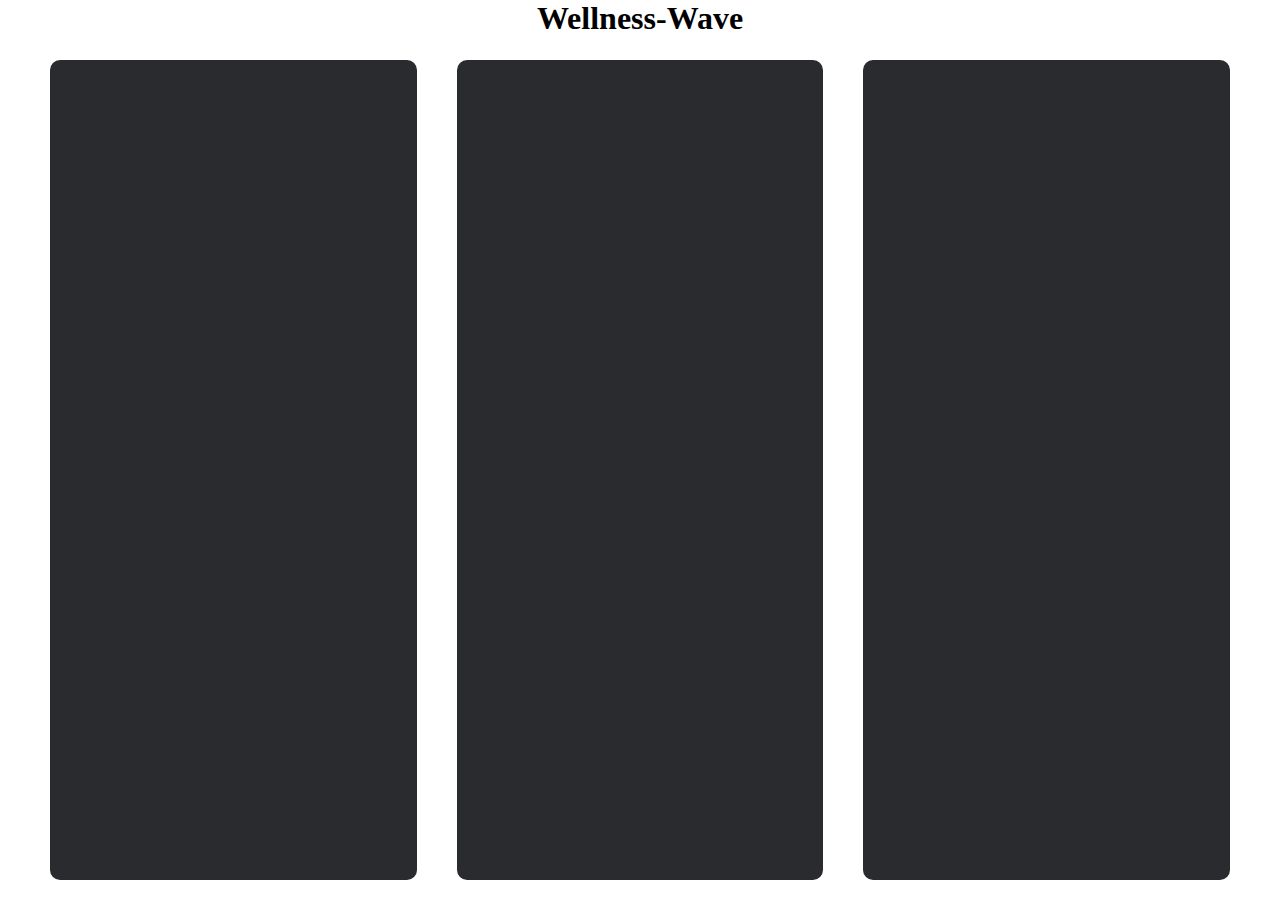
==== index.html @ 676b04f3 "liten ändring" ====
<!DOCTYPE html>
<html lang="en">
<head>
  <meta charset="UTF-8">
  <meta name="viewport" content="width=device-width, initial-scale=1.0">
  <title>Wellness-Wave</title>
  <link rel="stylesheet" href="css/style.css">
</head>
<body>
  <div id="grid_wrapper">

    <header>
      <h1>Wellness-Wave</h1>
    </header>
    
    <section id="section_1">
    </section>

    <section id="section_2">
    </section>

    <section id="section_3">
    </section>
  </div>
</body>
</html>
---- css/style.css ----
/*
basic dark mode colors
bg = rgb(42,43,46);
white = rgb(245,245,245);
red = rgb(247,121,121);
blu = rgb(131,215,234);

vsc theme colors:
bg = rgb(40,44,52)
fg = rgb(44,49,60)
red = rgb(224,108,117)
blu = rgb(86,182,194)
green = rgb(152,195,121)

*/

* {
  margin: 0;
  padding: 0;
  box-sizing: border-box;
}

#grid_wrapper {
  display: grid;
  height: 100vh;
  grid-template-columns: minmax(0, 1fr) minmax(0, 1fr) minmax(0, 1fr);
  grid-template-rows: minmax(0, 50px) minmax(0, 1fr);
  grid-template-areas:
  "hea hea hea"
  "se1 se2 se3"
  ;
}


header {
  grid-area: hea;
  grid-template-columns:repeat(4, 1fr);
  place-items:center;
  justify-content: center;
  /*margin: top right bottom left*/
  margin: 0px 20px 0px 20px;
  text-align: center;
}

#section_1 {
  background: rgb(42,43,46);
  grid-area: se1;
  /*margin: top right bottom left*/
  margin: 10px 10px 20px 50px;
  border-radius: 10px;
}

#section_2 {
  background: rgb(42,43,46);
  grid-area: se2;
  /*margin: top right bottom left*/
  margin: 10px 30px 20px 30px;
  border-radius: 10px;
}

#section_3 {
  background: rgb(42,43,46);
  grid-area: se3;
  /*margin: top right bottom left*/
  margin: 10px 50px 20px 10px;
  border-radius: 10px;
}
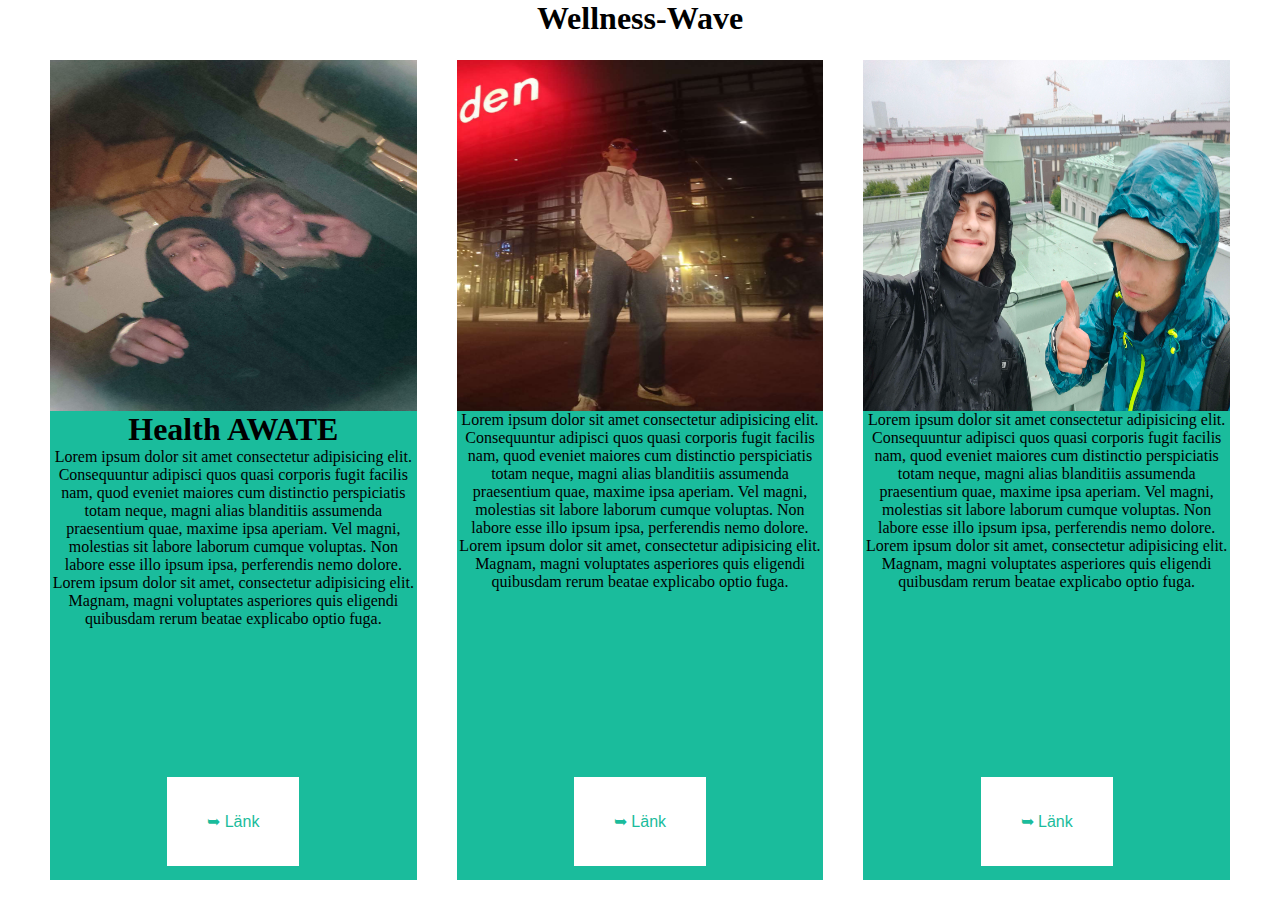
==== commit 019270de: "slut" ====
--- a/index.html
+++ b/index.html
@@ -14,12 +14,70 @@
     </header>
     
     <section id="section_1">
+
+      <div id="box_wrapper">
+
+        <section id="image">
+          <img src="img/kran.jpg" alt="" style="width: 100%;">
+        </section>
+
+        <section id="section">
+          <h1>Health AWATE</h1>
+          <p>Lorem ipsum dolor sit amet consectetur adipisicing elit. Consequuntur adipisci quos quasi corporis fugit facilis nam, quod eveniet maiores cum distinctio perspiciatis totam neque, magni alias blanditiis assumenda praesentium quae, maxime ipsa aperiam. Vel magni, molestias sit labore laborum cumque voluptas. Non labore esse illo ipsum ipsa, perferendis nemo dolore.
+          Lorem ipsum dolor sit amet, consectetur adipisicing elit. Magnam, magni voluptates asperiores quis eligendi quibusdam rerum beatae explicabo optio fuga.
+          </p>
+        </section>
+
+        <section id="footer">
+          <button class="button">➥ Länk</button>
+        </section>
+
+      </div>
+
     </section>
 
     <section id="section_2">
+
+      <div id="box_wrapper">
+
+        <section id="image">
+          <img src="img/bio.jpg" alt="" style="width: 100%;">
+        </section>
+
+        <section id="section">
+          <p>Lorem ipsum dolor sit amet consectetur adipisicing elit. Consequuntur adipisci quos quasi corporis fugit facilis nam, quod eveniet maiores cum distinctio perspiciatis totam neque, magni alias blanditiis assumenda praesentium quae, maxime ipsa aperiam. Vel magni, molestias sit labore laborum cumque voluptas. Non labore esse illo ipsum ipsa, perferendis nemo dolore.
+          Lorem ipsum dolor sit amet, consectetur adipisicing elit. Magnam, magni voluptates asperiores quis eligendi quibusdam rerum beatae explicabo optio fuga.
+          </p>
+        </section>
+
+        <section id="footer">
+          <button class="button">➥ Länk</button>
+        </section>
+
+      </div>
+
     </section>
 
     <section id="section_3">
+
+      <div id="box_wrapper">
+
+        <section id="image">
+          <img src="img/theodor.jpg" alt="" style="width: 100%;">
+        </section>
+
+        <section id="section">
+          <p>Lorem ipsum dolor sit amet consectetur adipisicing elit. Consequuntur adipisci quos quasi corporis fugit facilis nam, quod eveniet maiores cum distinctio perspiciatis totam neque, magni alias blanditiis assumenda praesentium quae, maxime ipsa aperiam. Vel magni, molestias sit labore laborum cumque voluptas. Non labore esse illo ipsum ipsa, perferendis nemo dolore.
+          Lorem ipsum dolor sit amet, consectetur adipisicing elit. Magnam, magni voluptates asperiores quis eligendi quibusdam rerum beatae explicabo optio fuga.
+          </p>
+        </section>
+
+        <section id="footer">
+          <button class="button">➥ Länk</button>
+        </section>
+
+      </div>
+
     </section>
   </div>
 </body>
--- a/css/style.css
+++ b/css/style.css
@@ -65,3 +65,60 @@
   margin: 10px 50px 20px 10px;
   border-radius: 10px;
 }
+
+#box_wrapper {
+  display: grid;
+  height: 100%;
+  grid-template-rows: minmax(0, 3fr) minmax(0, 3fr) minmax(0, 1fr);
+  grid-template-areas:
+  "img"
+  "sec"
+  "foo"
+  ;
+}
+
+#image {
+  grid-area: img;
+  display: flex;
+  
+  /*margin: top right bottom left*/
+  overflow: hidden;
+}
+
+#section {
+
+  grid-area: sec;
+  background: #1abc9c;
+  /*margin: top right bottom left*/
+  overflow: hidden;
+  text-align: center;
+}
+
+#footer { 
+  display: flex;
+  grid-area: foo;
+  background: #1abc9c;
+  /*margin: top right bottom left*/
+  justify-content: center;
+  align-items: center;
+
+}
+
+.button {
+  background-color: white; /* Green */
+  border: none;
+  color: #1abc9c;
+  border: 2px solid #1abc9c; /* Green */
+  height: 80%;
+  padding: 2px 40px;
+  text-align: center;
+  text-decoration: none;
+  display: inline-block;
+  font-size: 16px;
+  transition-duration: 0.4s;
+}
+
+.button:hover {
+  background-color: #1abc9c; /* Green */
+  color: white;
+}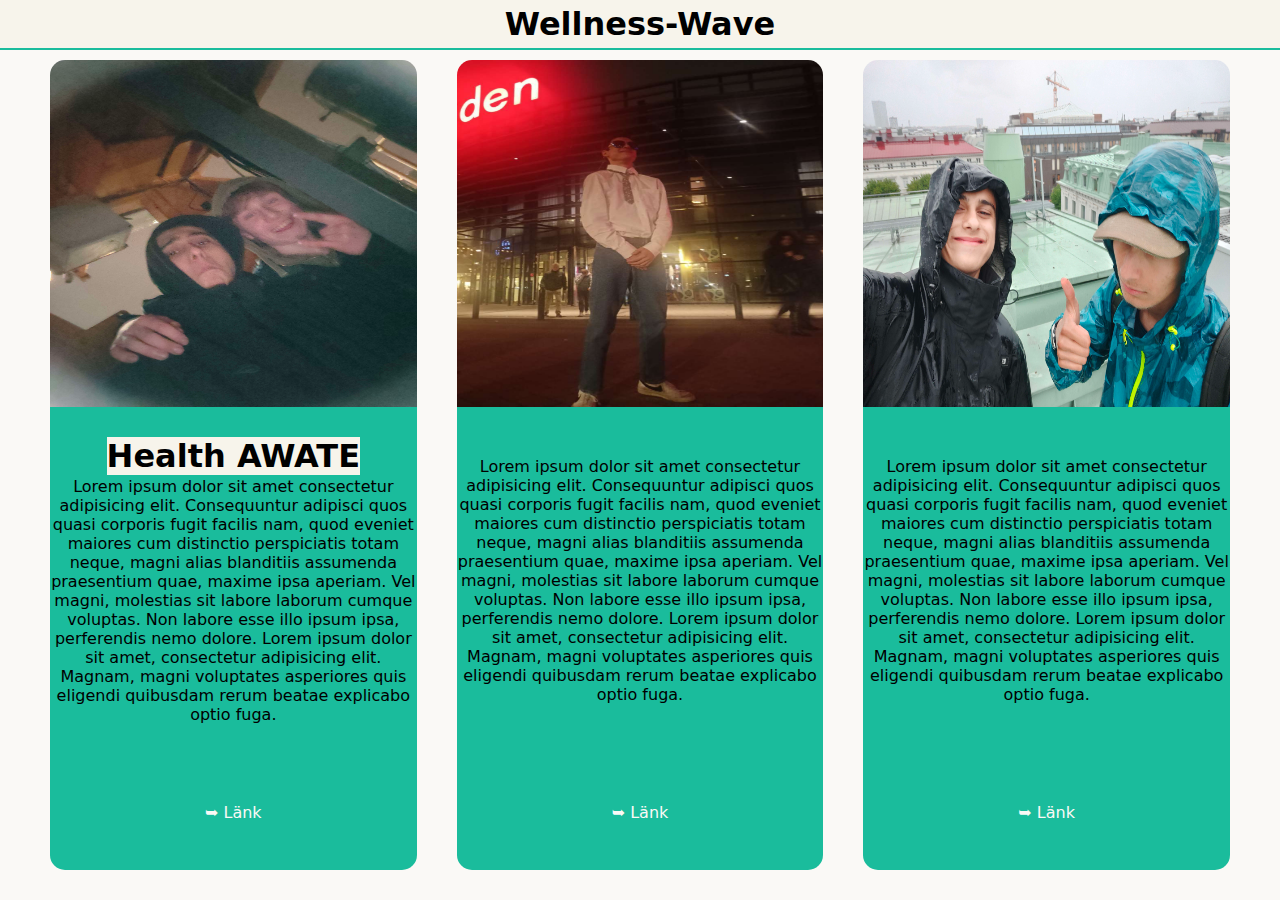
==== commit 0b697af2: "pus" ====
--- a/index.html
+++ b/index.html
@@ -9,9 +9,10 @@
 <body>
   <div id="grid_wrapper">
 
-    <header>
+    <header id="a_header">
       <h1>Wellness-Wave</h1>
     </header>
+
     
     <section id="section_1">
 
@@ -22,7 +23,7 @@
         </section>
 
         <section id="section">
-          <h1>Health AWATE</h1>
+          <h1 id="a_header">Health AWATE</h1>
           <p>Lorem ipsum dolor sit amet consectetur adipisicing elit. Consequuntur adipisci quos quasi corporis fugit facilis nam, quod eveniet maiores cum distinctio perspiciatis totam neque, magni alias blanditiis assumenda praesentium quae, maxime ipsa aperiam. Vel magni, molestias sit labore laborum cumque voluptas. Non labore esse illo ipsum ipsa, perferendis nemo dolore.
           Lorem ipsum dolor sit amet, consectetur adipisicing elit. Magnam, magni voluptates asperiores quis eligendi quibusdam rerum beatae explicabo optio fuga.
           </p>
--- a/css/style.css
+++ b/css/style.css
@@ -18,6 +18,12 @@
   margin: 0;
   padding: 0;
   box-sizing: border-box;
+
+  font-family: system-ui, -apple-system, BlinkMacSystemFont, 'Segoe UI', Roboto, Oxygen, Ubuntu, Cantarell, 'Open Sans', 'Helvetica Neue', sans-serif;
+}
+
+body {
+  background-color: #FAF9F6;
 }
 
 #grid_wrapper {
@@ -35,35 +41,29 @@
 header {
   grid-area: hea;
   grid-template-columns:repeat(4, 1fr);
-  place-items:center;
-  justify-content: center;
   /*margin: top right bottom left*/
   margin: 0px 20px 0px 20px;
-  text-align: center;
+  display: flex;
+  justify-content: center;
+  align-items: center;
 }
 
 #section_1 {
-  background: rgb(42,43,46);
   grid-area: se1;
   /*margin: top right bottom left*/
-  margin: 10px 10px 20px 50px;
-  border-radius: 10px;
+  margin: 10px 10px 30px 50px;
 }
 
 #section_2 {
-  background: rgb(42,43,46);
   grid-area: se2;
   /*margin: top right bottom left*/
-  margin: 10px 30px 20px 30px;
-  border-radius: 10px;
+  margin: 10px 30px 30px 30px;
 }
 
 #section_3 {
-  background: rgb(42,43,46);
   grid-area: se3;
   /*margin: top right bottom left*/
-  margin: 10px 50px 20px 10px;
-  border-radius: 10px;
+  margin: 10px 50px 30px 10px;
 }
 
 #box_wrapper {
@@ -80,17 +80,20 @@
 #image {
   grid-area: img;
   display: flex;
-  
   /*margin: top right bottom left*/
   overflow: hidden;
+  border-radius: 15px 15px 0px 0px;
 }
 
 #section {
-
   grid-area: sec;
-  background: #1abc9c;
+  background-color: #1abc9c;
   /*margin: top right bottom left*/
   overflow: hidden;
+  display: flex;
+  flex-direction: column;
+  justify-content: center;
+  align-items: center;
   text-align: center;
 }
 
@@ -101,13 +104,13 @@
   /*margin: top right bottom left*/
   justify-content: center;
   align-items: center;
-
+  border-radius: 0px 0px 15px 15px;
 }
 
 .button {
-  background-color: white; /* Green */
+  background-color: #1abc9c; /* Green */
   border: none;
-  color: #1abc9c;
+  color: #FAF9F6;
   border: 2px solid #1abc9c; /* Green */
   height: 80%;
   padding: 2px 40px;
@@ -119,6 +122,50 @@
 }
 
 .button:hover {
-  background-color: #1abc9c; /* Green */
-  color: white;
+  background-color: #FAF9F6; /* Green */
+  color: #1abc9c;
+}
+
+
+/* ----------------- ARTIKEL ----------------- */
+
+#grid_wrapper_artikel {
+  display: grid;
+  height: 100vh;
+  grid-template-columns: minmax(0, 5fr) minmax(0, 2fr);
+  grid-template-rows: minmax(0, 50px) minmax(0, 1fr) minmax(0, 1fr);
+  grid-template-areas:
+  "hea hea"
+  "se1 img"
+  "se1 img"
+  ;
+}
+
+#a_header {
+  background-color: #f7f4eb;
+  border-bottom: 2px solid #1abc9c;
+  margin: 0;
+  padding: 0;
+}
+
+#a_section_1 {
+  background-color: #f7f4eb;
+  grid-area: se1;
+  margin-top: 20px;
+  margin-left: 30px;
+  margin-right: 30px;
+  margin-bottom: 20px;
+  font-size: 1.5vw;
+}
+
+#a_image {
+  background-color: #f7f4eb;
+  padding: 20px;
+  grid-area: img;
+  display: flex;
+  /*margin: top right bottom left*/
+  overflow: hidden;
+  margin-bottom: 20px;
+  margin-top: 20px;
+  margin-right: 20px;
 }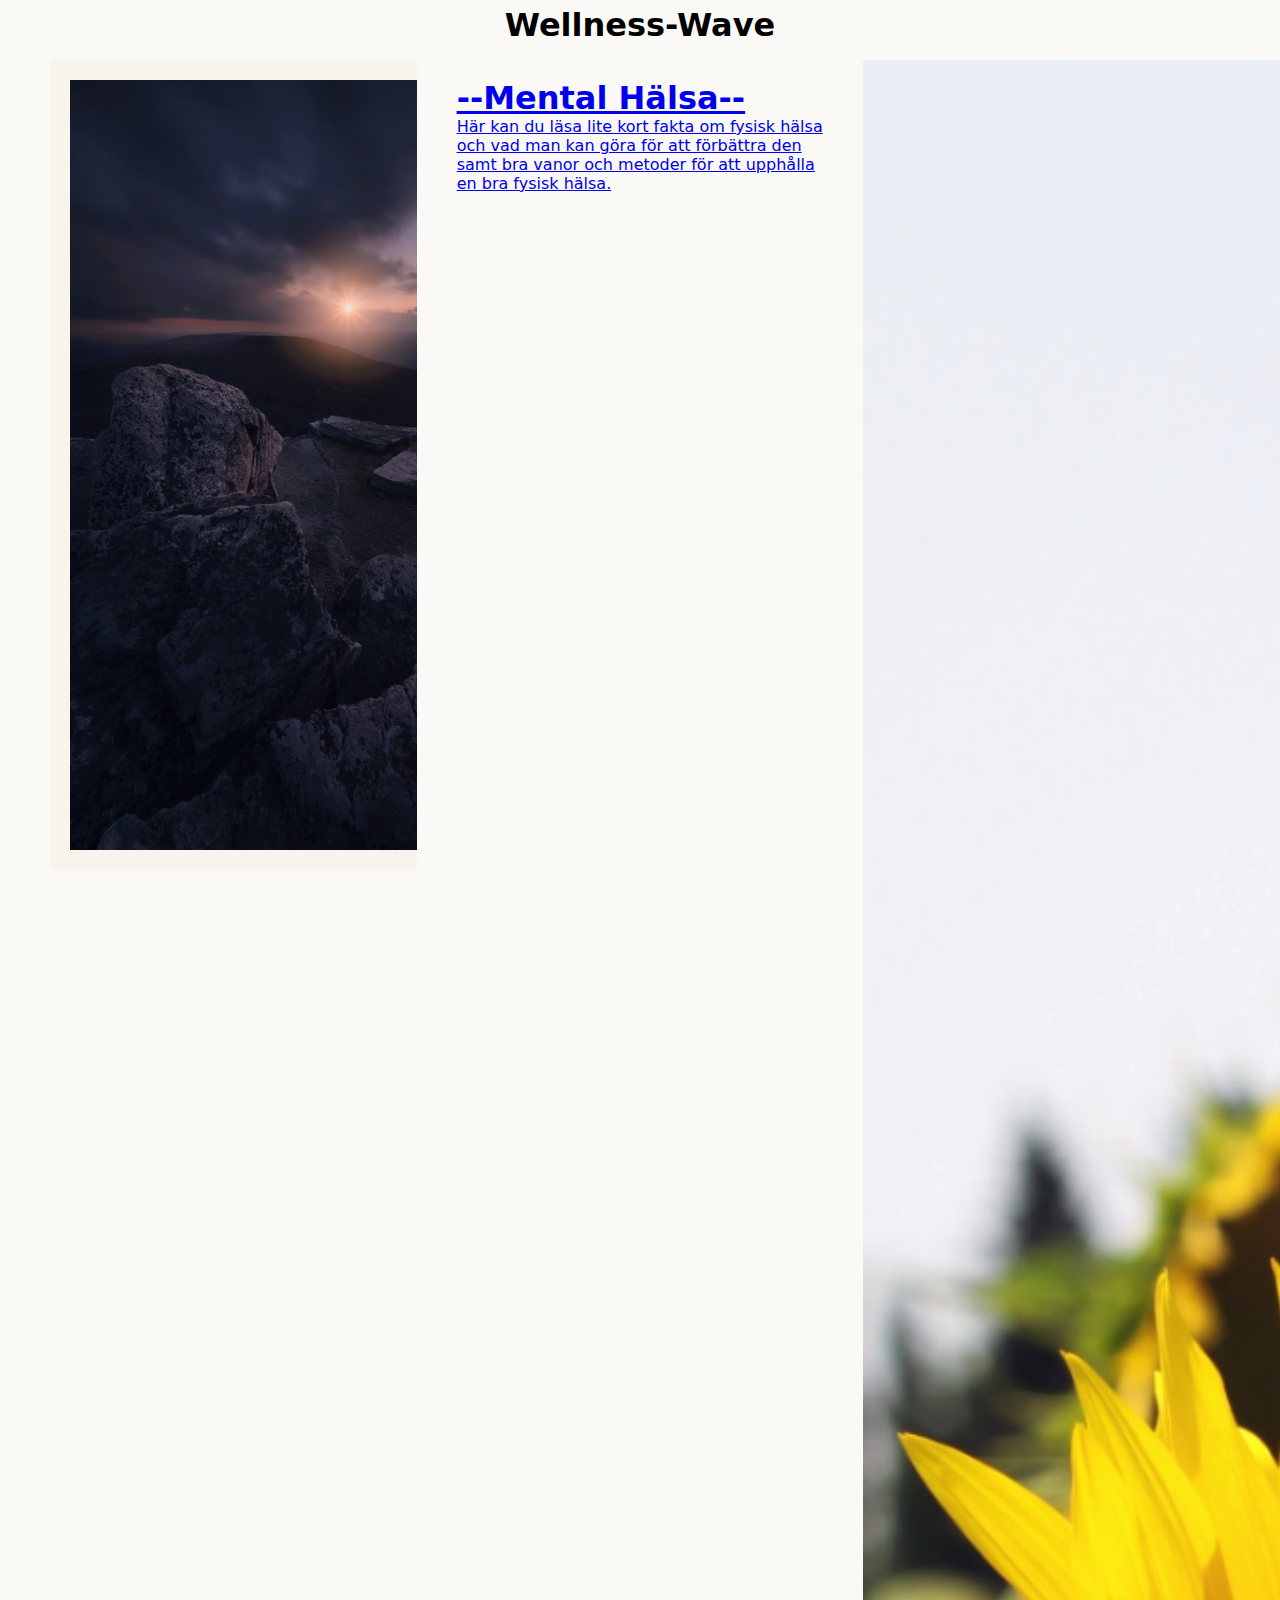
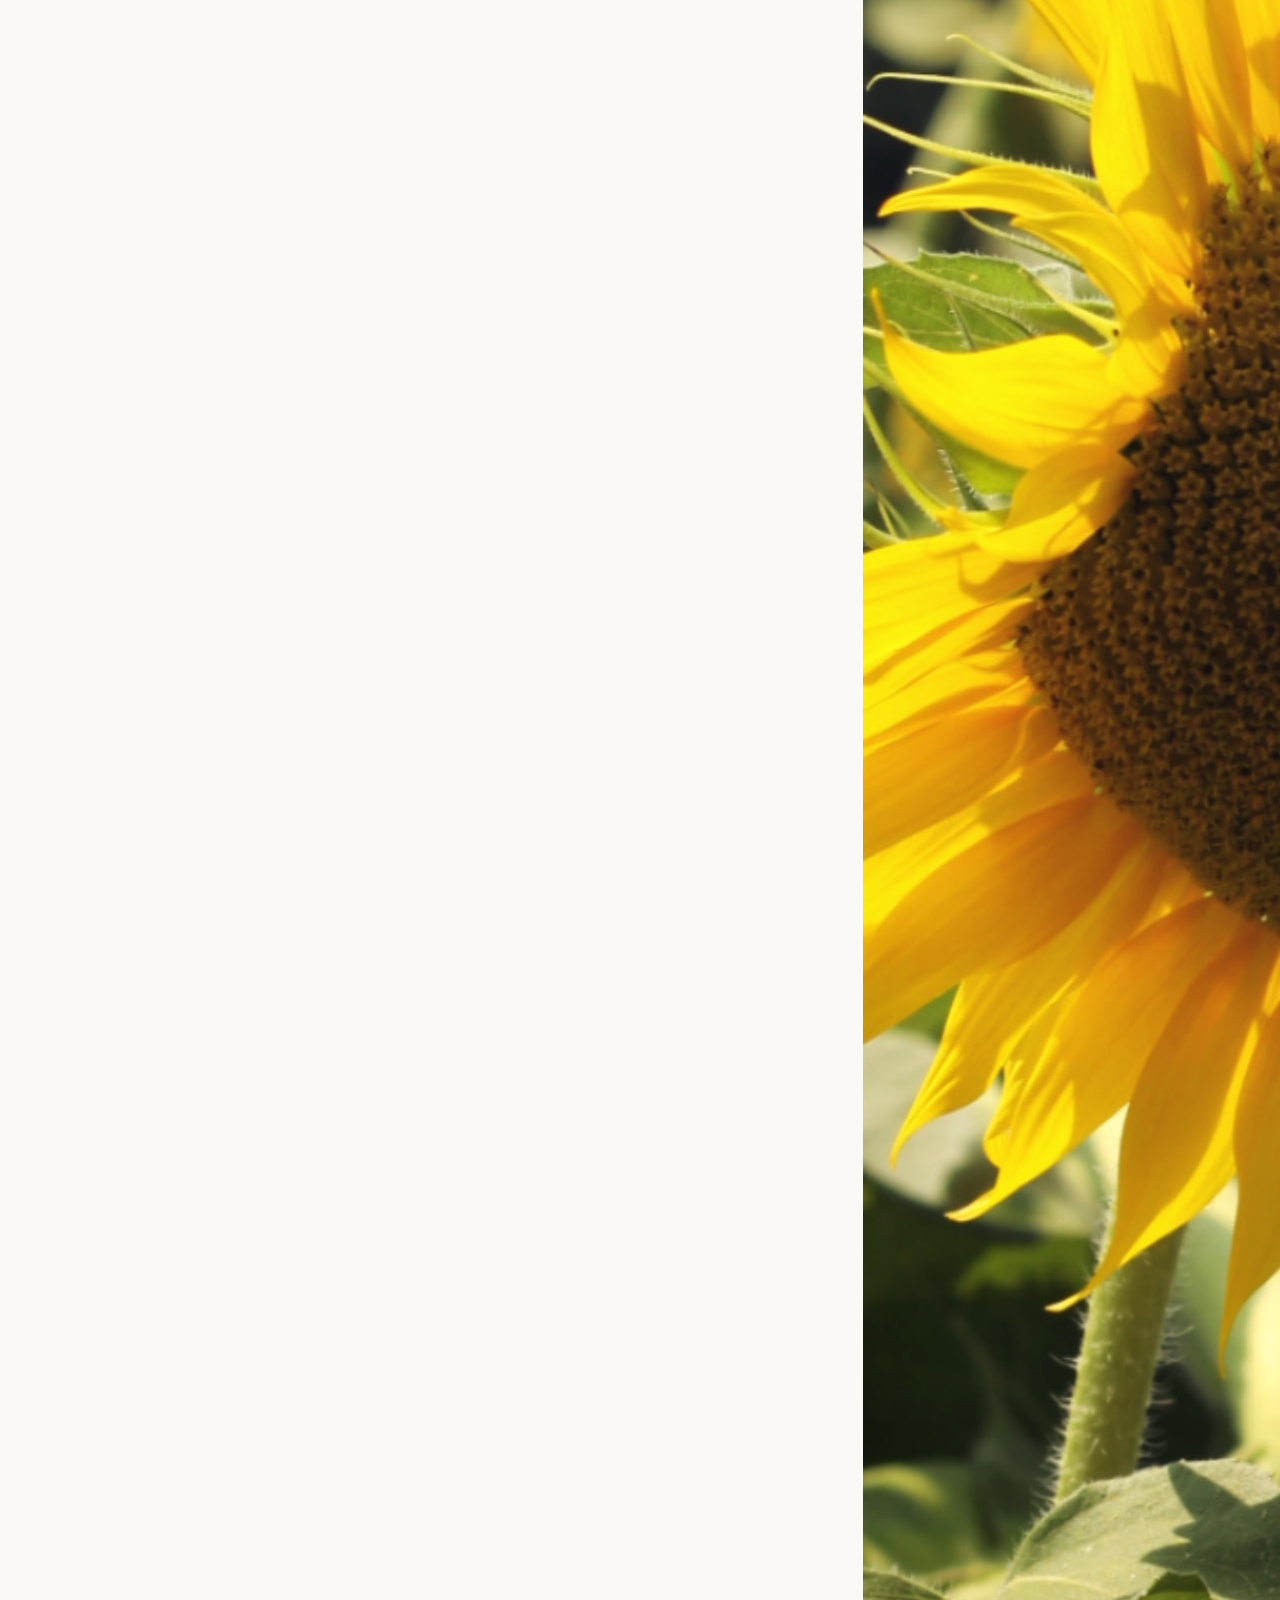
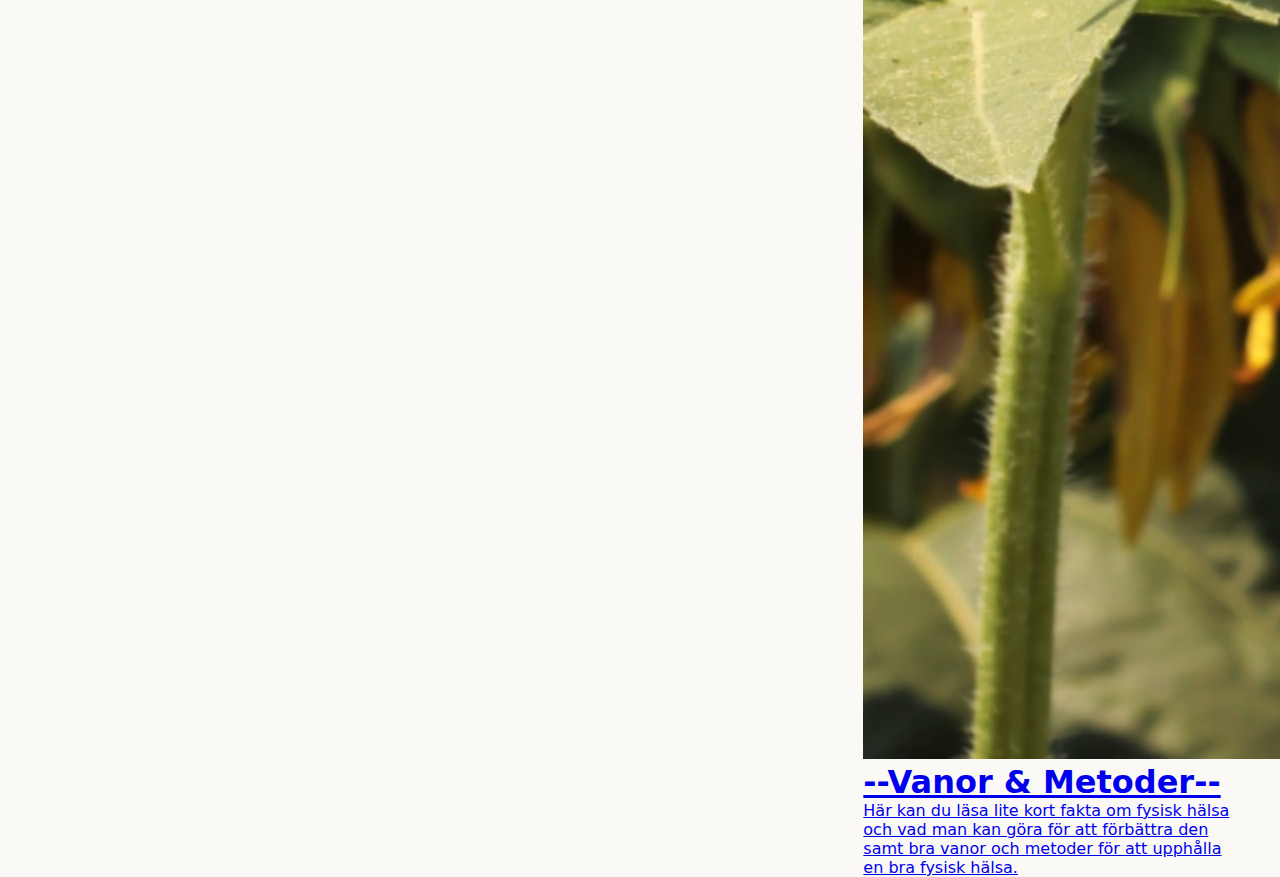
==== commit bc88b1b9: "12/17/2023" ====
--- a/index.html
+++ b/index.html
@@ -9,76 +9,42 @@
 <body>
   <div id="grid_wrapper">
 
-    <header id="a_header">
-      <h1>Wellness-Wave</h1>
+    <header id="header">
+      <h1 id="header_text">Wellness-Wave</h1>
     </header>
 
     
-    <section id="section_1">
-
-      <div id="box_wrapper">
-
-        <section id="image">
-          <img src="img/kran.jpg" alt="" style="width: 100%;">
-        </section>
-
-        <section id="section">
-          <h1 id="a_header">Health AWATE</h1>
-          <p>Lorem ipsum dolor sit amet consectetur adipisicing elit. Consequuntur adipisci quos quasi corporis fugit facilis nam, quod eveniet maiores cum distinctio perspiciatis totam neque, magni alias blanditiis assumenda praesentium quae, maxime ipsa aperiam. Vel magni, molestias sit labore laborum cumque voluptas. Non labore esse illo ipsum ipsa, perferendis nemo dolore.
-          Lorem ipsum dolor sit amet, consectetur adipisicing elit. Magnam, magni voluptates asperiores quis eligendi quibusdam rerum beatae explicabo optio fuga.
-          </p>
-        </section>
-
-        <section id="footer">
-          <button class="button">➥ Länk</button>
-        </section>
-
-      </div>
-
+    <section id="section_1" class="img_wrap">
+      <img class="img_img" src="img/fysiskhälsa.jpg" alt="">
+      
+      <a href="file:///C:/Users/nicholas.enblomreza/Documents/GitHub/WU2CHT23_E-C-projekt/artikel.html">
+        <div class="img_description">
+          <h1 class="img_h1">--Fysisk Hälsa--</h1>
+          <p class="img_p">Här kan du läsa lite kort fakta om fysisk hälsa och vad man kan göra för att förbättra den samt bra vanor och metoder för att upphålla en bra fysisk hälsa.</p>
+        </div>
+      </a>
     </section>
 
-    <section id="section_2">
-
-      <div id="box_wrapper">
-
-        <section id="image">
-          <img src="img/bio.jpg" alt="" style="width: 100%;">
-        </section>
-
-        <section id="section">
-          <p>Lorem ipsum dolor sit amet consectetur adipisicing elit. Consequuntur adipisci quos quasi corporis fugit facilis nam, quod eveniet maiores cum distinctio perspiciatis totam neque, magni alias blanditiis assumenda praesentium quae, maxime ipsa aperiam. Vel magni, molestias sit labore laborum cumque voluptas. Non labore esse illo ipsum ipsa, perferendis nemo dolore.
-          Lorem ipsum dolor sit amet, consectetur adipisicing elit. Magnam, magni voluptates asperiores quis eligendi quibusdam rerum beatae explicabo optio fuga.
-          </p>
-        </section>
-
-        <section id="footer">
-          <button class="button">➥ Länk</button>
-        </section>
-
-      </div>
-
+    <section id="section_2" class="img_wrap">
+      <img class="img_img" src="img/mentalhälsa.jpg" alt="">
+      
+      <a href="file:///C:/Users/nicholas.enblomreza/Documents/GitHub/WU2CHT23_E-C-projekt/artikel2.html">
+        <div class="img_description">
+          <h1 class="img_h1">--Mental Hälsa--</h1>
+          <p class="img_p">Här kan du läsa lite kort fakta om fysisk hälsa och vad man kan göra för att förbättra den samt bra vanor och metoder för att upphålla en bra fysisk hälsa.</p>
+        </div>
+      </a>
     </section>
 
-    <section id="section_3">
-
-      <div id="box_wrapper">
-
-        <section id="image">
-          <img src="img/theodor.jpg" alt="" style="width: 100%;">
-        </section>
-
-        <section id="section">
-          <p>Lorem ipsum dolor sit amet consectetur adipisicing elit. Consequuntur adipisci quos quasi corporis fugit facilis nam, quod eveniet maiores cum distinctio perspiciatis totam neque, magni alias blanditiis assumenda praesentium quae, maxime ipsa aperiam. Vel magni, molestias sit labore laborum cumque voluptas. Non labore esse illo ipsum ipsa, perferendis nemo dolore.
-          Lorem ipsum dolor sit amet, consectetur adipisicing elit. Magnam, magni voluptates asperiores quis eligendi quibusdam rerum beatae explicabo optio fuga.
-          </p>
-        </section>
-
-        <section id="footer">
-          <button class="button">➥ Länk</button>
-        </section>
-
-      </div>
-
+    <section id="section_3" class="img_wrap">
+      <img class="img_img" src="img/vanorOchMetoder.jpg" alt="">
+      
+      <a href="file:///C:/Users/nicholas.enblomreza/Documents/GitHub/WU2CHT23_E-C-projekt/artikel3.html">
+        <div class="img_description">
+          <h1 class="img_h1">--Vanor & Metoder--</h1>
+          <p class="img_p">Här kan du läsa lite kort fakta om fysisk hälsa och vad man kan göra för att förbättra den samt bra vanor och metoder för att upphålla en bra fysisk hälsa.</p>
+        </div>
+      </a>
     </section>
   </div>
 </body>
--- a/css/style.css
+++ b/css/style.css
@@ -48,8 +48,43 @@
   align-items: center;
 }
 
+#indexImage {
+  width: 100%;
+}
+
+.img__wrap {
+  position: relative;
+}
+
+.img__description {
+  position: absolute;
+  top: 0;
+  bottom: 0;
+  left: 0;
+  right: 0;
+  background: rgba(29, 106, 154, 0.72);
+  color: #fff;
+  visibility: hidden;
+  opacity: 0;
+
+  /* transition effect. not necessary */
+  transition: opacity .2s, visibility .2s;
+}
+
+.img__wrap:hover .img__description {
+  visibility: visible;
+  opacity: 1;
+}
+
 #section_1 {
+  background-color: #f7f4eb;
   grid-area: se1;
+
+  padding: 20px;
+  display: flex;
+  /*margin: top right bottom left*/
+  overflow: hidden;
+
   /*margin: top right bottom left*/
   margin: 10px 10px 30px 50px;
 }
@@ -87,7 +122,7 @@
 
 #section {
   grid-area: sec;
-  background-color: #1abc9c;
+  background-color: #f7f4eb;
   /*margin: top right bottom left*/
   overflow: hidden;
   display: flex;
@@ -100,7 +135,7 @@
 #footer { 
   display: flex;
   grid-area: foo;
-  background: #1abc9c;
+  background: #f7f4eb;
   /*margin: top right bottom left*/
   justify-content: center;
   align-items: center;
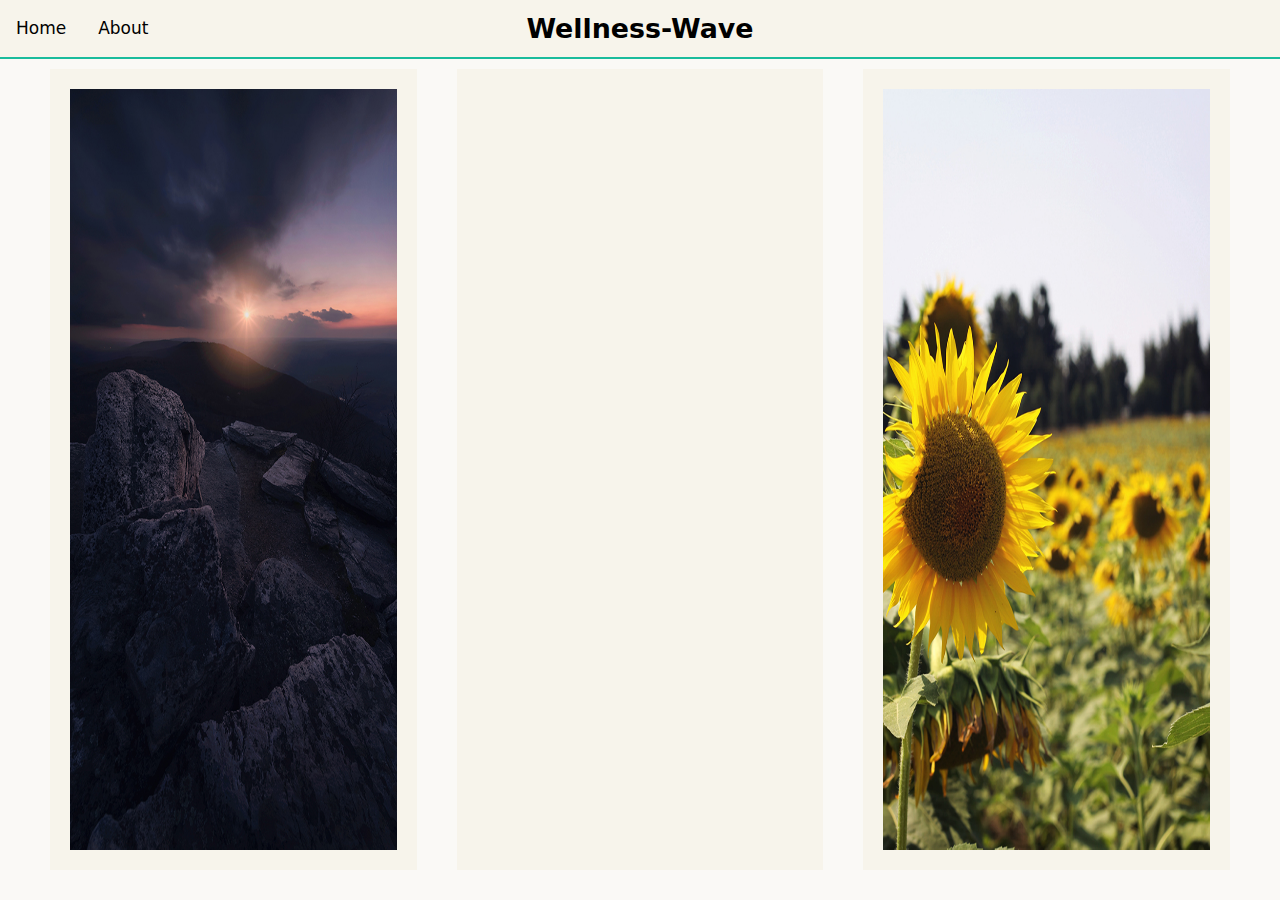
==== commit e0113884: "tst" ====
--- a/index.html
+++ b/index.html
@@ -9,15 +9,24 @@
 <body>
   <div id="grid_wrapper">
 
+    <!--<header id="header">
+      <h1 id="header_text">Wellness-Wave</h1>
+    </header>-->
+
     <header id="header">
+      <div class="topnav">
+        <a href="index.html">Home</a>
+        <a href="pages/about.html">About</a>
+      </div>
       <h1 id="header_text">Wellness-Wave</h1>
     </header>
+    
 
-    
+
     <section id="section_1" class="img_wrap">
       <img class="img_img" src="img/fysiskhälsa.jpg" alt="">
       
-      <a href="file:///C:/Users/nicholas.enblomreza/Documents/GitHub/WU2CHT23_E-C-projekt/artikel.html">
+      <a href="pages/artikel.html">
         <div class="img_description">
           <h1 class="img_h1">--Fysisk Hälsa--</h1>
           <p class="img_p">Här kan du läsa lite kort fakta om fysisk hälsa och vad man kan göra för att förbättra den samt bra vanor och metoder för att upphålla en bra fysisk hälsa.</p>
@@ -28,7 +37,7 @@
     <section id="section_2" class="img_wrap">
       <img class="img_img" src="img/mentalhälsa.jpg" alt="">
       
-      <a href="file:///C:/Users/nicholas.enblomreza/Documents/GitHub/WU2CHT23_E-C-projekt/artikel2.html">
+      <a href="pages/artikel2.html">
         <div class="img_description">
           <h1 class="img_h1">--Mental Hälsa--</h1>
           <p class="img_p">Här kan du läsa lite kort fakta om fysisk hälsa och vad man kan göra för att förbättra den samt bra vanor och metoder för att upphålla en bra fysisk hälsa.</p>
@@ -39,7 +48,7 @@
     <section id="section_3" class="img_wrap">
       <img class="img_img" src="img/vanorOchMetoder.jpg" alt="">
       
-      <a href="file:///C:/Users/nicholas.enblomreza/Documents/GitHub/WU2CHT23_E-C-projekt/artikel3.html">
+      <a href="pages/artikel3.html">
         <div class="img_description">
           <h1 class="img_h1">--Vanor & Metoder--</h1>
           <p class="img_p">Här kan du läsa lite kort fakta om fysisk hälsa och vad man kan göra för att förbättra den samt bra vanor och metoder för att upphålla en bra fysisk hälsa.</p>
--- a/css/style.css
+++ b/css/style.css
@@ -26,54 +26,129 @@
   background-color: #FAF9F6;
 }
 
+a, a:hover, a:focus, a:active {
+  text-decoration: none;
+  color: inherit;
+}
+
 #grid_wrapper {
   display: grid;
   height: 100vh;
   grid-template-columns: minmax(0, 1fr) minmax(0, 1fr) minmax(0, 1fr);
-  grid-template-rows: minmax(0, 50px) minmax(0, 1fr);
+  grid-template-rows: minmax(0, 0.07fr) minmax(0, 1fr);
   grid-template-areas:
   "hea hea hea"
   "se1 se2 se3"
   ;
 }
 
-
-header {
+/* #header {
   grid-area: hea;
-  grid-template-columns:repeat(4, 1fr);
-  /*margin: top right bottom left*/
-  margin: 0px 20px 0px 20px;
-  display: flex;
-  justify-content: center;
-  align-items: center;
-}
-
-#indexImage {
+  background-color: #f7f4eb;
+  border-bottom: 2px solid #1abc9c;
+
+  display: flex;
+  justify-content: center;
+  align-items: center;
+
+  margin: 0;
+  padding: 0;
+}
+
+
+#header_text {
+  text-align: center;
+  font-size: 2.1vw;
+  padding: 0;
+  margin: 0;
+} */
+
+#header {
+  grid-area: hea;
+
+  position: relative;
+  background-color: #f7f4eb;
+  border-bottom: 2px solid #1abc9c;
+
+  display: flex;
+  justify-content: flex-start;
+  align-items: center;
+}
+
+.topnav {
+  display: flex;
+  overflow: hidden;
+}
+
+.topnav a {
+  float: left;
+  text-align: center;
+  padding: 14px 16px;
+
+
+  text-decoration: none;
+  font-size: 17px;
+}
+
+#header_text {
+  position: absolute;
+  left: 50%;
+  transform: translateX(-50%);
+  text-align: center;
+  font-size: 2.1vw;
+  margin: 0;
+  padding: 0;
+}
+
+
+.img_img {
   width: 100%;
 }
 
-.img__wrap {
+.img_wrap {
   position: relative;
 }
 
-.img__description {
+.img_description {
   position: absolute;
   top: 0;
   bottom: 0;
   left: 0;
   right: 0;
-  background: rgba(29, 106, 154, 0.72);
-  color: #fff;
+  
+  background: #f7f4eb;
+  border: 2px solid #1abc9c;
+
+  margin: 20px;
   visibility: hidden;
   opacity: 0;
 
+  display: flex;
+  align-items: center;
+  justify-content: center;
+  flex-direction: column;
+
   /* transition effect. not necessary */
   transition: opacity .2s, visibility .2s;
 }
 
-.img__wrap:hover .img__description {
+.img_wrap:hover .img_description {
+  border: 2px solid #1abc9c;
+
+  margin: 20px;
   visibility: visible;
-  opacity: 1;
+  opacity: 0.7;
+}
+
+.img_h1 {
+  text-align: center; 
+  font-size: 2vw;
+}
+
+.img_p {
+  font-size: 1vw; 
+  padding-left: 2vw; 
+  padding-right: 2vw;
 }
 
 #section_1 {
@@ -82,7 +157,6 @@
 
   padding: 20px;
   display: flex;
-  /*margin: top right bottom left*/
   overflow: hidden;
 
   /*margin: top right bottom left*/
@@ -90,77 +164,28 @@
 }
 
 #section_2 {
+  background-color: #f7f4eb;
   grid-area: se2;
+
+  padding: 20px;
+  display: flex;
+  overflow: hidden;
+
   /*margin: top right bottom left*/
   margin: 10px 30px 30px 30px;
 }
 
 #section_3 {
+  background-color: #f7f4eb;
   grid-area: se3;
+
+  padding: 20px;
+  display: flex;
+  overflow: hidden;
+
   /*margin: top right bottom left*/
   margin: 10px 50px 30px 10px;
 }
-
-#box_wrapper {
-  display: grid;
-  height: 100%;
-  grid-template-rows: minmax(0, 3fr) minmax(0, 3fr) minmax(0, 1fr);
-  grid-template-areas:
-  "img"
-  "sec"
-  "foo"
-  ;
-}
-
-#image {
-  grid-area: img;
-  display: flex;
-  /*margin: top right bottom left*/
-  overflow: hidden;
-  border-radius: 15px 15px 0px 0px;
-}
-
-#section {
-  grid-area: sec;
-  background-color: #f7f4eb;
-  /*margin: top right bottom left*/
-  overflow: hidden;
-  display: flex;
-  flex-direction: column;
-  justify-content: center;
-  align-items: center;
-  text-align: center;
-}
-
-#footer { 
-  display: flex;
-  grid-area: foo;
-  background: #f7f4eb;
-  /*margin: top right bottom left*/
-  justify-content: center;
-  align-items: center;
-  border-radius: 0px 0px 15px 15px;
-}
-
-.button {
-  background-color: #1abc9c; /* Green */
-  border: none;
-  color: #FAF9F6;
-  border: 2px solid #1abc9c; /* Green */
-  height: 80%;
-  padding: 2px 40px;
-  text-align: center;
-  text-decoration: none;
-  display: inline-block;
-  font-size: 16px;
-  transition-duration: 0.4s;
-}
-
-.button:hover {
-  background-color: #FAF9F6; /* Green */
-  color: #1abc9c;
-}
-
 
 /* ----------------- ARTIKEL ----------------- */
 
@@ -168,22 +193,14 @@
   display: grid;
   height: 100vh;
   grid-template-columns: minmax(0, 5fr) minmax(0, 2fr);
-  grid-template-rows: minmax(0, 50px) minmax(0, 1fr) minmax(0, 1fr);
+  grid-template-rows: minmax(0, 0.07fr) minmax(0, 1fr);
   grid-template-areas:
   "hea hea"
   "se1 img"
-  "se1 img"
   ;
 }
 
-#a_header {
-  background-color: #f7f4eb;
-  border-bottom: 2px solid #1abc9c;
-  margin: 0;
-  padding: 0;
-}
-
-#a_section_1 {
+#artikel_section_1 {
   background-color: #f7f4eb;
   grid-area: se1;
   margin-top: 20px;
@@ -191,9 +208,14 @@
   margin-right: 30px;
   margin-bottom: 20px;
   font-size: 1.5vw;
-}
-
-#a_image {
+
+  display: flex;
+  justify-content: center;
+  align-items: center;
+  flex-direction: column;
+}
+
+#artikel_image {
   background-color: #f7f4eb;
   padding: 20px;
   grid-area: img;
@@ -203,4 +225,99 @@
   margin-bottom: 20px;
   margin-top: 20px;
   margin-right: 20px;
-}+}
+
+#artikel_h1 {
+  text-align: center; 
+  padding-bottom: 10px; 
+}
+
+#artikel_p {
+  padding-left: 30px; 
+  padding-right: 15px;
+}
+
+/* ----------------- ABOUT ----------------- */
+
+#grid_wrapper_about {
+  display: grid;
+  height: 100vh;
+  grid-template-columns: minmax(0, 1fr) minmax(0, 0.5fr) minmax(0, 0.5fr) minmax(0, 0.5fr) minmax(0, 0.5fr) minmax(0, 1fr);
+  grid-template-rows: minmax(0, 0.21fr) minmax(0, 1.1fr) minmax(0, 1.8fr) minmax(0, 0.1fr);
+  grid-template-areas:
+  "hea hea hea hea hea hea"
+  "se1 se1 se1 se1 img img"
+  "se2 se3 se3 se3 se3 se4"
+  "foo foo foo foo foo foo"
+  ;
+}
+
+#about_image {
+  background-color: #f7f4eb;
+  grid-area: img;
+  display: flex;
+  /*margin: top right bottom left*/
+  overflow: hidden;
+}
+
+#about_section_1 {
+  grid-area: se1;
+  background-color: salmon;
+
+  display: flex;
+  justify-content: center;
+  align-items: center;
+
+  padding-left: 8vw;
+  padding-right: 8vw;
+  font-size: 3vh;
+
+  /*margin: top right bottom left*/
+  margin: 0px 0px 0px 0px;
+}
+
+#about_section_2 {
+  grid-area: se2;
+  background-color: green;
+
+  display: flex;
+  justify-content: center;
+  align-items: center;
+}
+#about_section_2 h1 {
+  font-size: 7vh;
+  transform: rotate(-90deg);
+  white-space: nowrap;
+}
+
+#about_section_3 {
+  grid-area: se3;
+  background-color: yellow;
+
+  padding: 0px;
+  display: flex;
+  justify-content: center;
+  align-items: center;
+
+  /*margin: top right bottom left*/
+  margin: 0px 0px 0px 0px;
+}
+#about_section_3 p {
+  font-size: 2vh;
+  padding-left: 6vw;
+  padding-right: 6vw;
+}
+
+
+#about_section_4 {
+  grid-area: se4;
+  background-color: red;
+
+  padding: 0px;
+  display: flex;
+  overflow: hidden;
+
+  /*margin: top right bottom left*/
+  margin: 0px 0px 0px 0px;
+}
+
